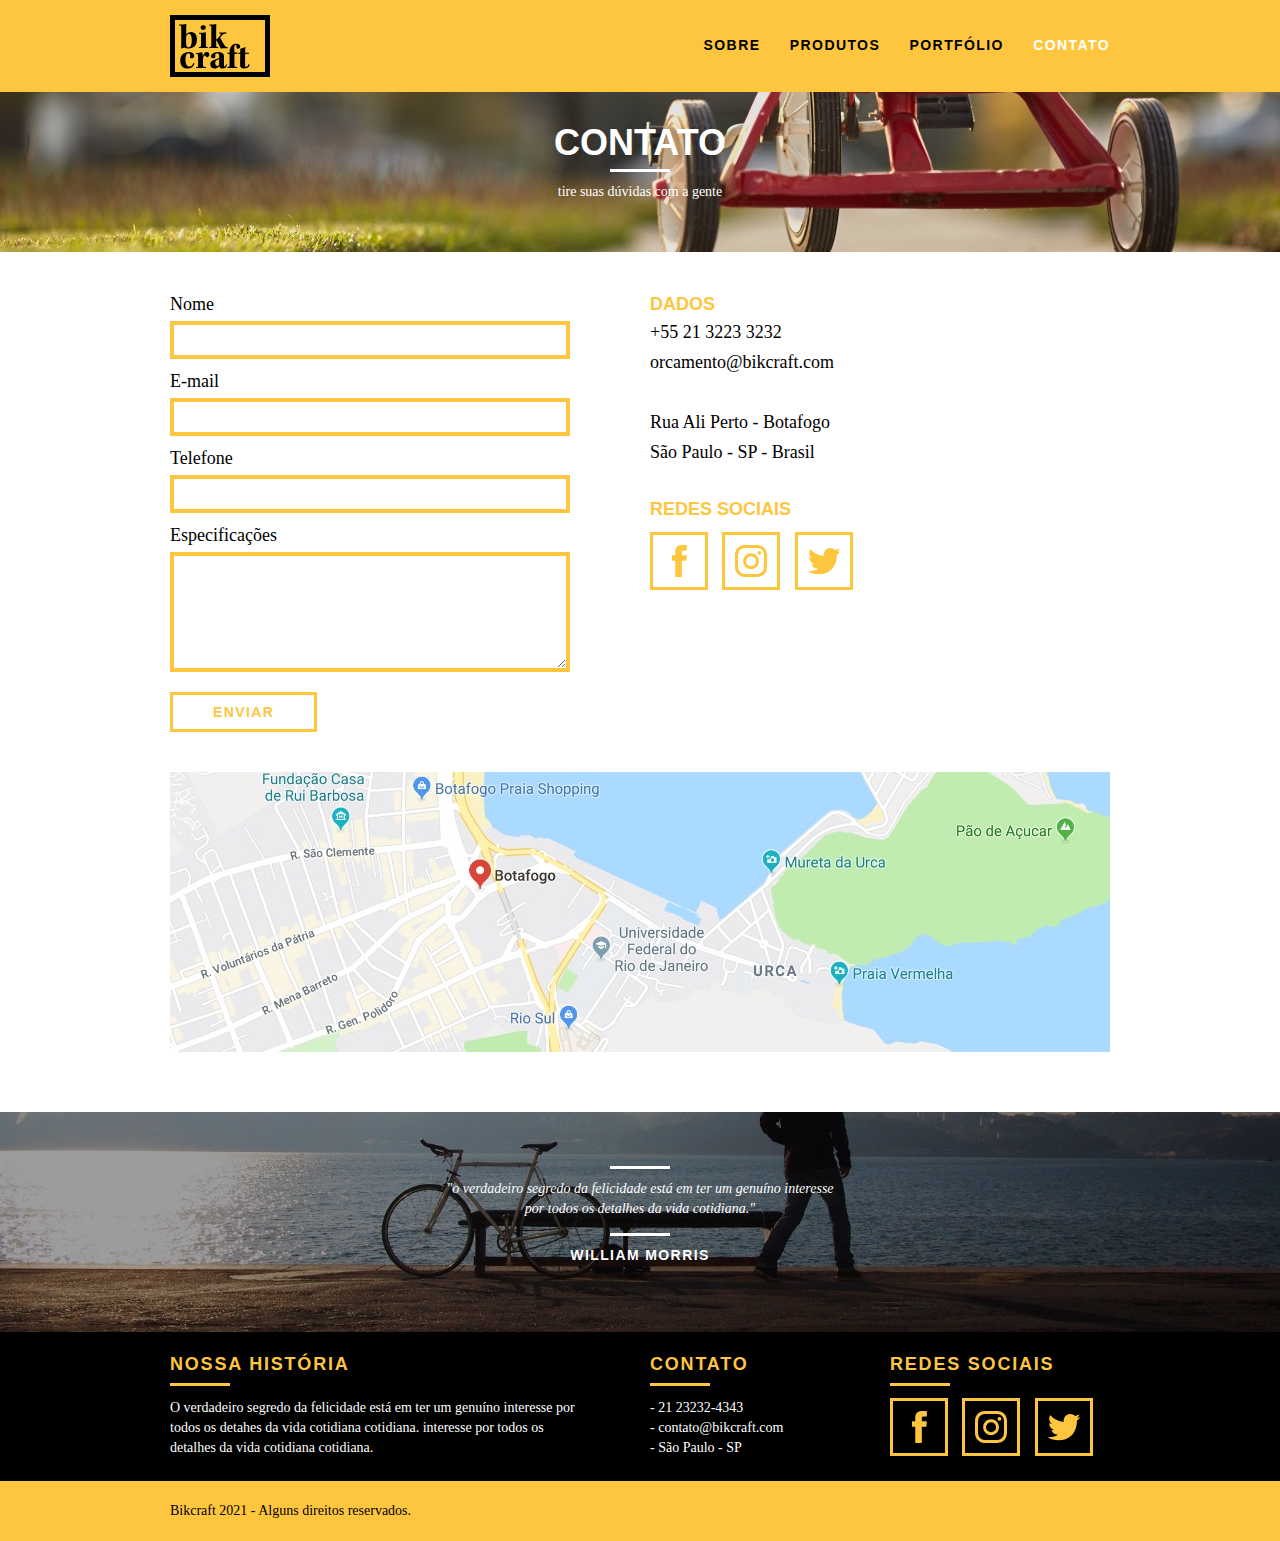
==== contato.html @ 2f3e03fd "Contact" ====
<!DOCTYPE html>
<html lang="pt-br">

<head>
	<meta charset="utf-8">
	<title>Bikcraft - Contato</title>
	<link rel="stylesheet" href="css/normalize.css">
	<link rel="stylesheet" href="css/reset.css">
	<link rel="stylesheet" href="css/grid.css">
	<link rel="stylesheet" href="css/style.css">
	<link rel="stylesheet" href="css/contato.css">
</head>

<body>
	<header class='header'>
		<div class='container'>
			<a href="index.html" class='grid-4'>
				<img src="img/bikcraft.svg" alt="Bikcraft">
			</a>
			<nav class='grid-12 header_menu'>
				<ul>
					<li><a href="sobre.html">Sobre</a></li>
					<li><a href="produtos.html">Produtos</a></li>
					<li><a href="portfolio.html">Portfólio</a></li>
					<li><a href="contato.html" class='menu_ativo'>Contato</a></li>
				</ul>
			</nav>
		</div>
	</header>

	<section class='introducao-interna interna_contato'>
		<div class='container'>
			<h1>Contato</h1>
			<p>tire suas dúvidas com a gente</p>
		</div>
	</section>

	<section class='contato container'>
		<form id='form_orcamento' class='contato_form grid-8'>
			<label for="nome">Nome</label>
			<input type="text" id="nome">
			<label for="email">E-mail</label>
			<input type="email" id="email">
			<label for="telefone">Telefone</label>
			<input type="text" id="telefone">
			<label for="espec">Especificações</label>
			<textarea id="espec"></textarea>
			<button type="submit" class='btn btn-preto'>
				Enviar
			</button>
		</form>
		<div class='contato_dados grid-8'>
			<h3>Dados</h3>
			<span>+55 21 3223 3232</span>
			<span>orcamento@bikcraft.com</span>
			<span>Rua Ali Perto - Botafogo</span>
			<span>São Paulo - SP - Brasil</span>
			<h3>Redes Sociais</h3>
			<ul>
				<li>
					<a href="https://facebook.com" target='_blank'>
						<img src="img/redes-sociais/facebook.svg" alt="">
					</a>
				</li>
				<li>
					<a href="https://instagram.com" target='_blank'>
						<img src="img/redes-sociais/instagram.svg" alt="">
					</a>
				</li>
				<li>
					<a href="https://twitter.com" target='_blank'>
						<img src="img/redes-sociais/twitter.svg" alt="">
					</a>
				</li>
			</ul>
		</div>
	</section>

	<section class='container contato_mapa'>
		<a href="https://google.com" target='_blank' class='grid-16'>
			<img src="img/endereco-bikcraft.jpg" alt="Endereço da Bikcraft">
		</a>
	</section>

	<section class='quebra'>
		<blockquote class='quote-externo container'>
			<p>"o verdadeiro segredo da felicidade está em ter um genuíno interesse por todos os detalhes da vida cotidiana."</p>
			<cite>WILLIAM MORRIS</cite>
		</blockquote>
	</section>

	<footer>
		<div class='footer'>
			<div class='container'>

				<div class='grid-8 footer_historia'>
					<h3>Nossa História</h3>
					<p>
						O verdadeiro segredo da felicidade está em ter um genuíno interesse por todos os detahes da vida cotidiana cotidiana. interesse por todos os detalhes da vida cotidiana cotidiana.
					</p>
				</div>

				<div class='grid-4 footer_contato'>
					<h3>Contato</h3>
					<ul>
						<li>- 21 23232-4343</li>
						<li>- contato@bikcraft.com</li>
						<li>- São Paulo - SP</li>
					</ul>
				</div>

				<div class='grid-4 footer_redes'>
					<h3>Redes Sociais</h3>
					<ul>
						<li>
							<a href="https://facebook.com" target='_blank'>
								<img src="img/redes-sociais/facebook.svg" alt="">
							</a>
						</li>
						<li>
							<a href="https://instagram.com" target='_blank'>
								<img src="img/redes-sociais/instagram.svg" alt="">
							</a>
						</li>
						<li>
							<a href="https://twitter.com" target='_blank'>
								<img src="img/redes-sociais/twitter.svg" alt="">
							</a>
						</li>
					</ul>
				</div>
			</div>
		</div>

		<div class='copy'>
			<div class='container'>
				<p class='grid-16'>Bikcraft 2021 - Alguns direitos reservados.</p>
			</div>
		</div>
	</footer>

</body>

</html>
---- css/grid.css ----
*, *:before, *:after {
  -webkit-box-sizing: border-box; 
  -moz-box-sizing: border-box; 
  box-sizing: border-box;
}

.container {
	width: 960px;
	margin: 0 auto;
	padding: 0px;
	position: relative;
}

.container:after, .container:before {
	content: " ";
	display: table;
}

.container:after {
	clear: both;
}

.grid-1, .grid-2, .grid-3, .grid-4, .grid-5, .grid-6, .grid-7, .grid-8, .grid-9, .grid-10, .grid-11, .grid-12, .grid-13, .grid-14, .grid-15, .grid-16, .grid-1-3 {
	float: left;
	margin-left: 10px;
	margin-right: 10px;
}

.grid-1 	{width: 40px;}
.grid-2 	{width: 100px;}
.grid-3 	{width: 160px;}
.grid-4 	{width: 220px;}
.grid-5 	{width: 280px;}
.grid-6 	{width: 340px;}
.grid-7 	{width: 400px;}
.grid-8 	{width: 460px;}
.grid-9 	{width: 520px;}
.grid-10 	{width: 580px;}
.grid-11 	{width: 640px;}
.grid-12 	{width: 700px;}
.grid-13 	{width: 760px;}
.grid-14 	{width: 820px;}
.grid-15 	{width: 880px;}
.grid-16 	{width: 940px;}
.grid-1-3	{width: 300px;}
---- css/style.css ----
/* Estilos Gerais */

body {
  font-family: Arial, Helvetica, sans-serif;
}

p {
  font-family: Georgia, 'Times New Roman', Times, serif;
  font-size: 14px;
  line-height: 20px;
}

img {
  display: block;
}

.btn {
  border: 3px solid #fec63e;
  padding: 10px 30px;
  color: #fec63e;
  font-size: 14px;
  line-height: 20px;
  text-transform: uppercase;
  font-weight: bold;
  letter-spacing: 0.1em;
}

.btn:hover {
  color: #fff;
  border-color: #fff;
}

.btn.btn-preto:hover {
  color: #000;
  border-color: #000;
}

.subtitulo {
  font-size: 24px;
  line-height: 30px;
  font-weight: bold;
  letter-spacing: 0.1em;
  color: #000;
  text-transform: uppercase;
  text-align: center;
  margin-bottom: 40px;
}

.subtitulo:after {
  content: '';
  display: block;
  width: 60px;
  height: 3px;
  background: #000;
  margin: 8px auto;
}

.subtitulo-interno {
  font-size: 24px;
  line-height: 30px;
  font-weight: bold;
  letter-spacing: 0.1em;
  color: #000;
  text-transform: uppercase;
  margin-bottom: 20px;
}

.subtitulo-interno:after {
  content: '';
  display: block;
  width: 60px;
  height: 3px;
  background: #000;
  margin: 8px 0;
}

/* Header */

.header {
  position: fixed;
  top: 0;
  width: 100%;
  background: #fec63e;
  padding: 15px 0;
  z-index: 10;
}

.header_menu {
  text-align: right;
}

.header_menu ul li {
  display: inline-block;
  margin-left: 25px;
  margin-top: 20px;
}

.header_menu ul li a {
  color: #000;
  font-weight: bold;
  text-transform: uppercase;
  letter-spacing: 0.1em;
  font-size: 14px;
  line-height: 20px;
  padding: 10px 0;
}

.header_menu ul li a:hover {
  color: #fff;
}

.header_menu ul li a.menu_ativo {
  color: #fff;
}

/* Introdução */

.introducao {
  width: 100%;
  height: 380px;
  background: url('../img/bg.jpg') no-repeat center;
  background-size: cover;
  margin-top: 92px;
  text-align: center;
  padding-top: 80px;
}

.introducao h1 {
  font-size: 48px;
  color: #fff;
  font-weight: bold;
  text-transform: uppercase;
}

.quote-externo {
  max-width: 320px;
  margin: 0 auto;
  margin-bottom: 40px;
  color: #fff;
}

.quote-externo p {
  font-style: italic;
}

.quote-externo p:before,
.quote-externo p:after {
  content: '';
  display: block;
  width: 60px;
  height: 3px;
  background: #fff;
  margin: 14px auto 10px auto;
}

.quote-externo cite {
  font-style: normal;
  font-weight: bold;
  font-size: 14px;
  letter-spacing: 0.1em;
}

/* Introdução Interna */

.introducao-interna {
  width: 100%;
  margin-top: 92px;
  height: 160px;
  text-align: center;
  color: #fff;
  padding-top: 30px;
}

.introducao-interna h1 {
  font-size: 36px;
  font-weight: bold;
  text-transform: uppercase;
}

.introducao-interna h1:after {
  content: '';
  display: block;
  width: 60px;
  height: 3px;
  background: #fff;
  margin: 6px auto 10px auto;
}

/* Produtos */

.produtos {
  padding: 60px 0;
}

.produtos_lista li {
  background: #fec63e;
  text-align: center;
}

.produtos_lista li h3 {
  font-weight: bold;
  font-size: 18px;
  line-height: 25px;
  text-transform: uppercase;
  letter-spacing: 0.1em;
  margin-top: 20px;
}

.produtos_lista li h3:after {
  content: '';
  display: block;
  width: 60px;
  height: 3px;
  background: #000;
  margin: 2px auto;
}

.produtos_lista li p {
  padding: 10px 20px 20px 20px;
}

.produtos_icone {
  background: #000;
  padding: 20px;
}

.call {
  padding-top: 40px;
  text-align: center;
  clear: both;
}

.call p {
  margin-bottom: 20px;
}

/* Portfólio */

.portfolio {
  width: 100%;
  background: #000;
  padding: 40px 0;
}

.portfolio .subtitulo {
  color: #fec63e;
}

.portfolio .subtitulo:after {
  background: #fec63e;
}

.portfolio_lista li:last-child {
  margin-top: 20px;
}

.portfolio .call p {
  color: #fff;
}

/* Qualidade */

.qualidade {
  padding: 60px 0;
}

.qualidade:after {
  content: '';
  width: 634px;
  height: 83px;
  display: block;
  background: url('../img/linhas.svg') no-repeat center;
  position: absolute;
  top: 209px;
  right: 162px;
  z-index: -1;
}

.qualidade img {
  margin: 0 auto;
}

.qualidade_lista {
  padding-top: 20px;
  overflow: auto; /* clear-fix */
}

.qualidade_lista li {
  text-align: center;
  padding: 0 40px;
}

.qualidade_lista li h3 {
  font-weight: bold;
  font-size: 18px;
  line-height: 25px;
  text-transform: uppercase;
  letter-spacing: 0.1em;
  margin-top: 20px;
}

.qualidade_lista li h3:after {
  content: '';
  display: block;
  width: 60px;
  height: 3px;
  background: #000;
  margin: 6px auto;
}
/* Quebra */

.quebra {
  width: 100%;
  height: 220px;
  background: url('../img/bg-footer.jpg') no-repeat center;
  background-size: cover;
  text-align: center;
  padding-top: 40px;
}

.quebra .quote-externo {
  max-width: 400px;
}

/* Footer */

.footer {
  width: 100%;
  background: #000;
  color: #fff;
  padding: 20px 0;
}

.footer h3 {
  font-size: 18px;
  line-height: 25px;
  color: #fec63e;
  text-transform: uppercase;
  letter-spacing: 0.1em;
  font-weight: bold;
}

.footer h3:after {
  content: '';
  display: block;
  width: 60px;
  height: 3px;
  background: #fec63e;
  margin: 6px 0 12px 0;
}

.footer_historia {
  padding-right: 40px;
}

.footer_contato ul li {
  font-size: 14px;
  line-height: 20px;
  font-family: Georgia, 'Times New Roman', Times, serif;
}

.footer_redes ul li {
  display: inline-block;
  margin-right: 10px;
}

.footer_redes ul li a {
  border: 3px solid #fec63e;
  display: block;
  padding: 10px;
}

.footer_redes ul li a:hover {
  border-color: #fff;
}

.copy {
  width: 100%;
  background: #fec63e;
  padding: 20px 0;
}
---- css/contato.css ----
.interna_contato {
  background: url('../img/bg-contato.jpg') no-repeat center;
  background-size: cover;
}

/* Orçamento */

.contato {
  padding: 40px 0;
}

.contato_form {
  padding-right: 60px;
}

.contato_form label {
  display: block;
  font-family: Georgia, 'Times New Roman', Times, serif;
  font-size: 18px;
  line-height: 25px;
  margin-bottom: 4px;
}

.contato_form input {
  display: block;
  width: 100%;
  border: 4px solid #fec63e;
  background: none;
  padding: 7px 10px;
  margin-bottom: 10px;
  outline: none;
  font-size: 14px;
  font-family: Georgia, 'Times New Roman', Times, serif;
}

.contato_form textarea {
  display: block;
  width: 100%;
  height: 120px;
  border: 4px solid #fec63e;
  background: none;
  padding: 7px 10px;
  margin-bottom: 20px;
  outline: none;
  font-size: 14px;
  font-family: Georgia, 'Times New Roman', Times, serif;
}

.contato_form button {
  padding: 7px 40px;
  background: none;
}

.orcamento_dados {
  color: #fff;
}

.contato_dados h3 {
  font-size: 18px;
  line-height: 25px;
  text-transform: uppercase;
  color: #fec63e;
  font-weight: bold;
}

.contato_dados span {
  display: block;
  font-size: 18px;
  line-height: 30px;
  font-family: Georgia, 'Times New Roman', Times, serif;
}

.contato_dados span:nth-of-type(even) {
  margin-bottom: 30px;
}

.contato_dados ul {
  margin-top: 10px;
}

.contato_dados ul li {
  display: inline-block;
  margin-right: 10px;
}

.contato_dados ul li a {
  border: 3px solid #fec63e;
  display: block;
  padding: 10px;
}

.contato_dados ul li a:hover {
  border-color: #000;
}

.contato_mapa {
  margin-bottom: 60px;
}
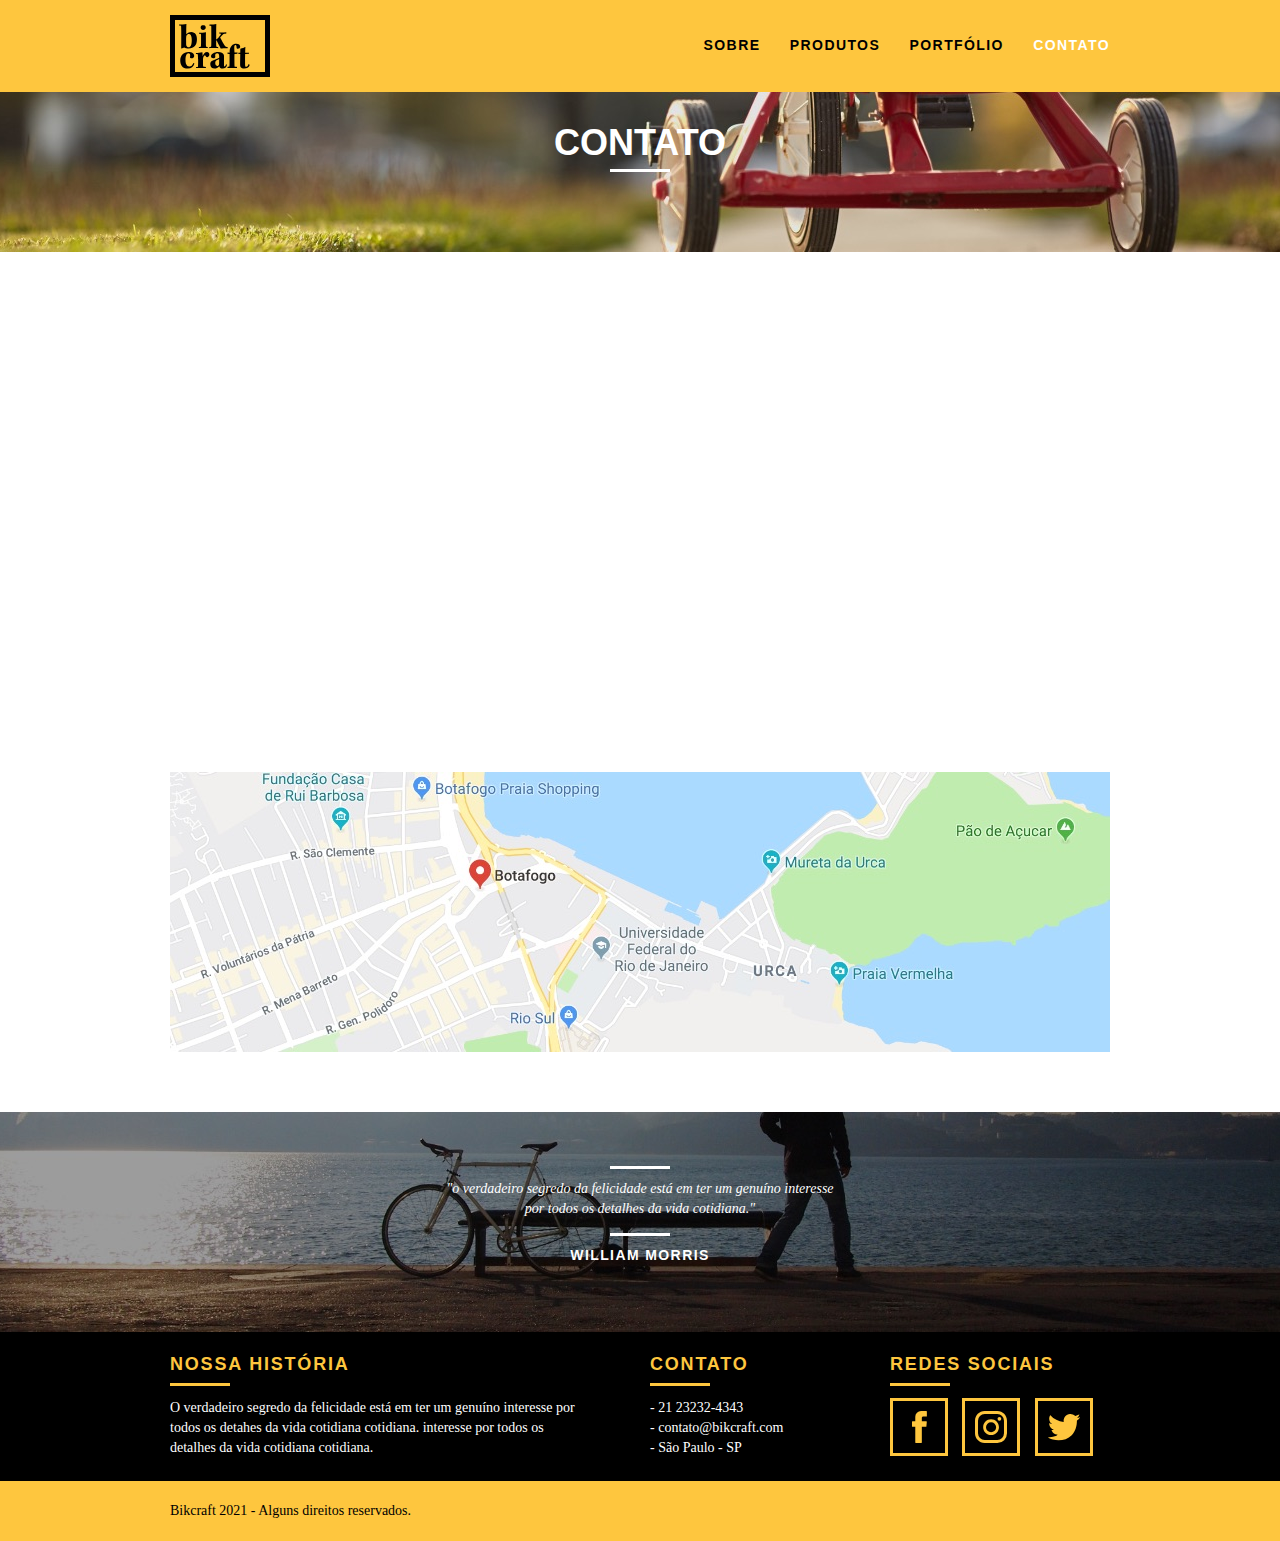
==== commit 7920e66a: "Animations" ====
--- a/contato.html
+++ b/contato.html
@@ -9,6 +9,10 @@
 	<link rel="stylesheet" href="css/grid.css">
 	<link rel="stylesheet" href="css/style.css">
 	<link rel="stylesheet" href="css/contato.css">
+	<link rel="stylesheet" href="css/responsivo.css">
+	<script>
+		document.documentElement.classList.add("js");
+	</script>
 </head>
 
 <body>
@@ -30,12 +34,12 @@
 
 	<section class='introducao-interna interna_contato'>
 		<div class='container'>
-			<h1>Contato</h1>
-			<p>tire suas dúvidas com a gente</p>
+			<h1 data-anime='400' class='fadeInDown'>Contato</h1>
+			<p data-anime='800' class='fadeInDown'>tire suas dúvidas com a gente</p>
 		</div>
 	</section>
 
-	<section class='contato container'>
+	<section class='contato container fadeInDown' data-anime='1200'>
 		<form id='form_orcamento' class='contato_form grid-8'>
 			<label for="nome">Nome</label>
 			<input type="text" id="nome">
@@ -139,6 +143,9 @@
 		</div>
 	</footer>
 
+	<script src="./js/simple-anime.js"></script>
+	<script src="./js/script.js"></script>
+
 </body>
 
 </html>--- a/css/grid.css
+++ b/css/grid.css
@@ -42,4 +42,41 @@
 .grid-14 	{width: 820px;}
 .grid-15 	{width: 880px;}
 .grid-16 	{width: 940px;}
-.grid-1-3	{width: 300px;}+.grid-1-3	{width: 300px;}
+
+@media only screen and (min-width: 788px) and (max-width: 979px) {
+
+	.container {
+		width: 768px;
+	}
+
+	.grid-1 	{width:28px;}
+	.grid-2 	{width: 76px;}
+	.grid-3 	{width: 124px;}
+	.grid-4 	{width: 172px;}
+	.grid-5 	{width: 220px;}
+	.grid-6 	{width: 268px;}
+	.grid-7 	{width: 316px;}
+	.grid-8 	{width: 364px;}
+	.grid-9 	{width: 412px;}
+	.grid-10 	{width: 460px;}
+	.grid-11 	{width: 508px;}
+	.grid-12 	{width: 556px;}
+	.grid-13 	{width: 604px;}
+	.grid-14 	{width: 652px;}
+	.grid-15 	{width: 700px;}
+	.grid-16 	{width: 748px;}
+	.grid-1-3	{width: 236px;}
+}
+
+@media only screen and (max-width: 787px) {
+	.container {
+		width: 300px;
+	}
+
+	.grid-1, .grid-2, .grid-3, .grid-4, .grid-5, .grid-6, .grid-7, .grid-8, .grid-9, .grid-10, .grid-11, .grid-12, .grid-13, .grid-14, .grid-15, .grid-16, .grid-1-3 {
+		width: 300px;
+		margin: 0 0 20px 0;
+		float: none;
+	}
+}--- a/css/style.css
+++ b/css/style.css
@@ -12,6 +12,7 @@
 
 img {
   display: block;
+  max-width: 100%;
 }
 
 .btn {
@@ -197,6 +198,10 @@
   text-align: center;
 }
 
+.produtos_lista li img {
+  margin: 0 auto;
+}
+
 .produtos_lista li h3 {
   font-weight: bold;
   font-size: 18px;
@@ -379,3 +384,55 @@
   background: #fec63e;
   padding: 20px 0;
 }
+
+/* JAVASCRIPT */
+.js [data-slide] {
+  position: relative;
+}
+.js [data-slide] > * {
+  position: relative;
+  top: 0px;
+  opacity: 0;
+}
+.js [data-slide] > .active {
+  position: relative;
+  opacity: 1;
+  transition: opacity 500ms;
+}
+.js [data-slide-nav] {
+  display: block;
+  text-align: center;
+  margin-top: 20px;
+}
+
+.js [data-slide-nav] button {
+  display: inline-block;
+  width: 12px;
+  height: 12px;
+  margin: 4px;
+  border: none;
+  padding: 0;
+  border-radius: 6px;
+  text-indent: -99px;
+  overflow: hidden;
+  background: #1d1d1d;
+  outline: none;
+}
+
+.js [data-slide-nav] button.active {
+  background: #fec63e;
+}
+
+.js [data-anime] {
+  opacity: 0;
+}
+
+.js .fadeInDown {
+  transform: translate3d(0, -20px, 0);
+}
+
+.js .anime {
+  opacity: 1;
+  transform: none;
+  transition: opacity 800ms, transform 800ms;
+}
--- a/css/responsivo.css
+++ b/css/responsivo.css
@@ -0,0 +1,142 @@
+/* Estilo para Tablets */
+@media only screen and (min-width: 788px) and (max-width: 979px) {
+  /* Qualidade Home */
+  .qualidade:after {
+    right: 66px;
+  }
+  .qualidade_lista li {
+    padding: 0 10px;
+  }
+
+  /* Footer */
+  .footer_redes ul li a {
+    border: 3px solid #fec63e;
+    display: block;
+    padding: 6px;
+  }
+  .footer_redes ul li a img {
+    width: 26px;
+    height: 26px;
+  }
+
+  /* Produtos */
+  .produto_item h2 {
+    top: -150px;
+    margin-bottom: -56px;
+  }
+  .produto_icone {
+    padding: 41px 0;
+  }
+  .produto_info p {
+    font-size: 14px;
+    line-height: 20px;
+    height: 122px;
+    padding: 20px 30px;
+  }
+  .produto_info ul li {
+    width: 181px;
+    height: 48px;
+  }
+} /* Final do estilo para TABLET */
+
+/* Estilo para smartphone */
+@media only screen and (max-width: 787px) {
+  /* Header */
+  .header {
+    position: relative;
+    padding-bottom: 0;
+  }
+  .header img {
+    margin: 0 auto 10px auto;
+  }
+  .header_menu {
+    text-align: center;
+  }
+  .header_menu ul li {
+    margin: 5px;
+  }
+  .header_menu ul li a {
+    border: 4px solid #000;
+    width: 136px;
+    display: block;
+    float: left;
+  }
+  .header_menu ul li a:hover {
+    border-color: #fff;
+  }
+  .header_menu ul li a.menu_ativo {
+    border-color: #fff;
+  }
+
+  /* Introdução */
+  .introducao h1 {
+    font-size: 36px;
+  }
+
+  .introducao {
+    margin-top: 0;
+    padding-top: 40px;
+    background: url('../img/bg-mobile.jpg') no-repeat center;
+    background-size: cover;
+  }
+
+  /* Introdução Interna */
+  .introducao-interna {
+    margin-top: 0;
+  }
+
+  /* Call */
+  .call {
+    padding-top: 10px;
+  }
+
+  /* Qualidade Home */
+  .qualidade:after {
+    display: none;
+  }
+
+  /* Sobre */
+  .missao_sobre p {
+    font-size: 14px;
+    line-height: 20px;
+    padding-right: 0;
+  }
+  .missao_sobre ul li {
+    font-size: 14px;
+    line-height: 25px;
+  }
+
+  /* Produtos */
+  .produto_item h2 {
+    top: -100px;
+    margin-bottom: -68px;
+  }
+  .produto_icone {
+    padding: 41px 0;
+  }
+  .produto_info p {
+    font-size: 14px;
+    line-height: 20px;
+    height: auto;
+    padding: 20px 30px;
+  }
+  .produto_info ul li {
+    width: 149px;
+    height: 48px;
+    font-size: 14px;
+    line-height: 20px;
+    padding-top: 14px;
+  }
+  .form {
+    padding-right: 0;
+  }
+  .orcamento_dados ul {
+    padding-right: 0;
+  }
+
+  /* Contato */
+  .contato_form {
+    padding-right: 0;
+    margin-bottom: 40px;
+  }
+} /* Final do estilo para SMARTPHONE */
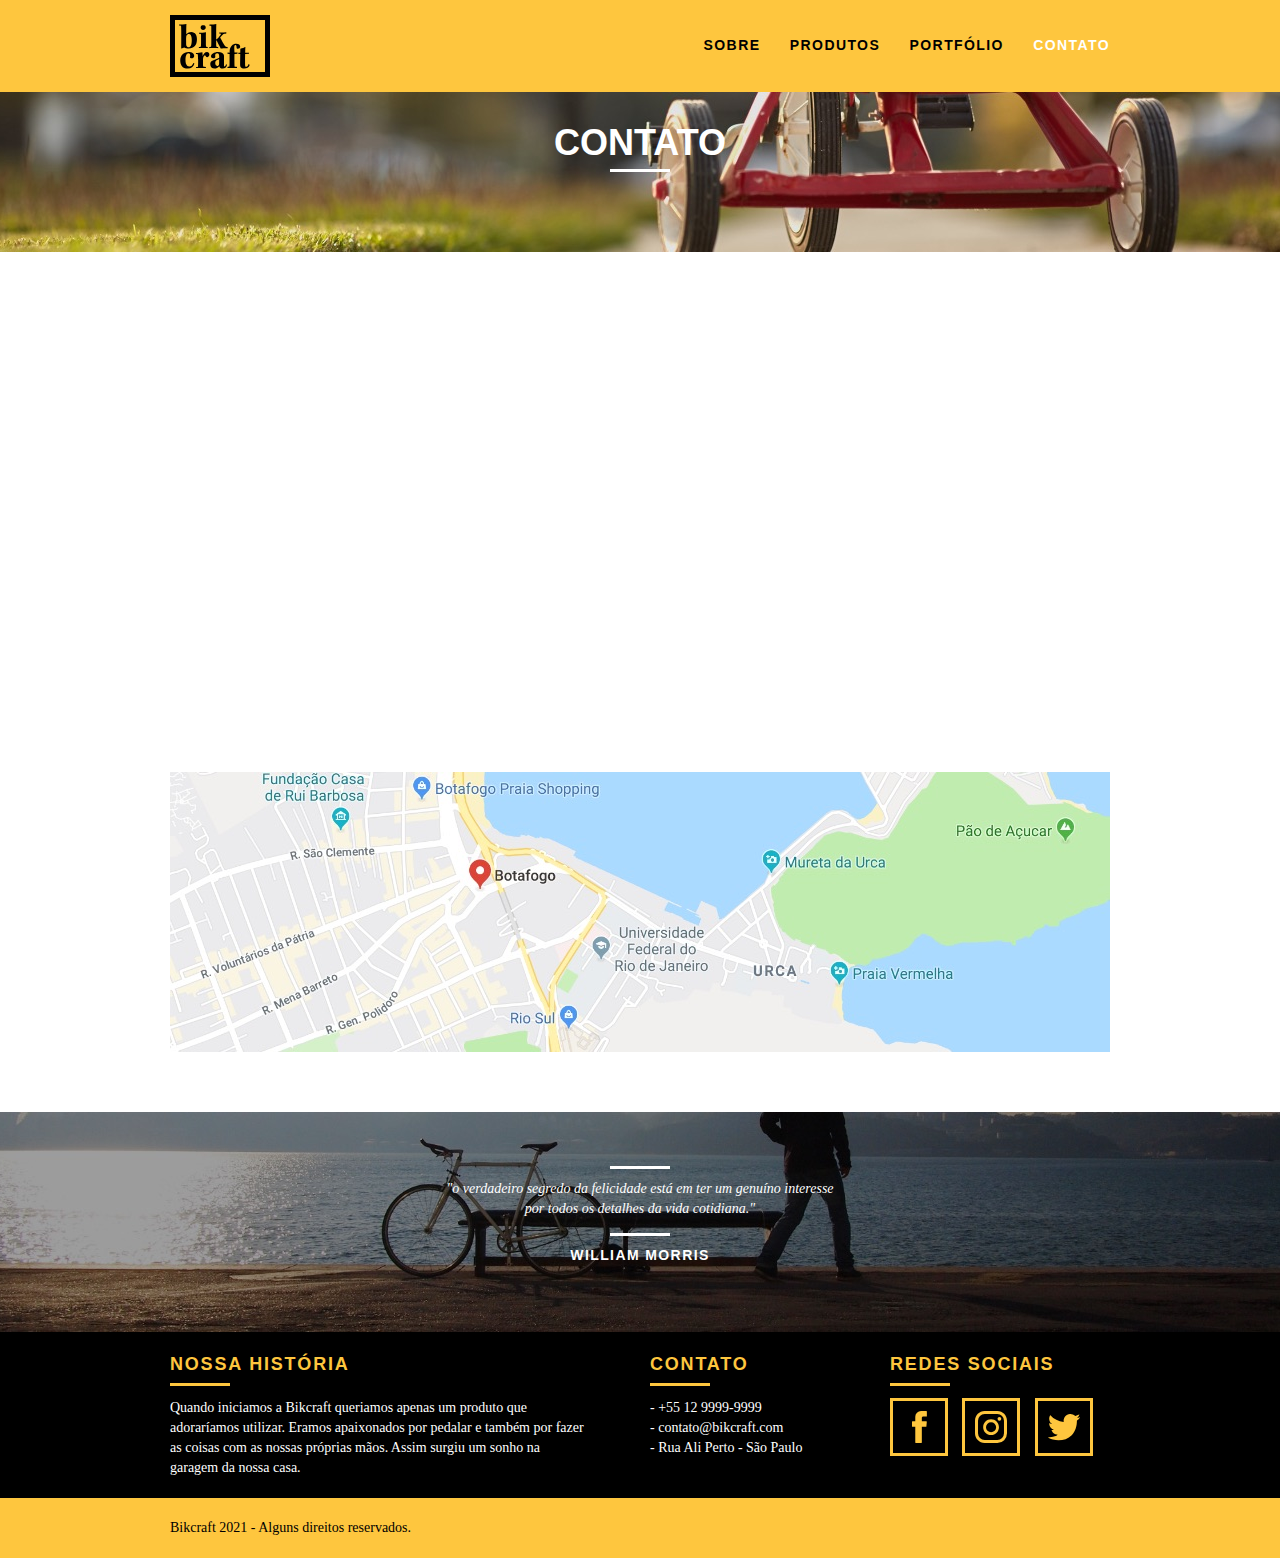
==== commit 00f06c12: "Updated Content" ====
--- a/contato.html
+++ b/contato.html
@@ -3,13 +3,20 @@
 
 <head>
 	<meta charset="utf-8">
-	<title>Bikcraft - Contato</title>
-	<link rel="stylesheet" href="css/normalize.css">
-	<link rel="stylesheet" href="css/reset.css">
-	<link rel="stylesheet" href="css/grid.css">
+	<title>Bikcraft - Contato - 21 9999-9999</title>
+	<meta name="description" content="Compre a sua bicicleta personalizada na Bikcraft. Possuímos modelos Passeio, Retrô e Esporte.">
+
+	<meta property="og:type" content="website" />
+	<meta property="og:title" content="Bikcraft - Contato - 21 9999-9999" />
+	<meta property="og:description" content="Compre a sua bicicleta personalizada na Bikcraft. Possuímos modelos Passeio, Retrô e Esporte." />
+	<meta property="og:url" content="https://lucas-hmsc.github.io/bikcraft/contato.html" />
+	<meta property="og:image" content="https://lucas-hmsc.github.io/bikcraft/img/og-image.png" />
+
+	<meta name="viewport" content="width=device-width, initial-scale=1.0">
+
+	<link rel="shortcut icon" href="favicon.ico" type="image/x-icon">
+
 	<link rel="stylesheet" href="css/style.css">
-	<link rel="stylesheet" href="css/contato.css">
-	<link rel="stylesheet" href="css/responsivo.css">
 	<script>
 		document.documentElement.classList.add("js");
 	</script>
@@ -40,40 +47,46 @@
 	</section>
 
 	<section class='contato container fadeInDown' data-anime='1200'>
-		<form id='form_orcamento' class='contato_form grid-8'>
+		<form id='form_orcamento' method='POST' action='' class='contato_form grid-8 formphp'>
 			<label for="nome">Nome</label>
-			<input type="text" id="nome">
+			<input type="text" id="nome" name='nome' required>
 			<label for="email">E-mail</label>
-			<input type="email" id="email">
+			<input type="email" id="email" name='email' required>
 			<label for="telefone">Telefone</label>
-			<input type="text" id="telefone">
-			<label for="espec">Especificações</label>
-			<textarea id="espec"></textarea>
-			<button type="submit" class='btn btn-preto'>
+			<input type="text" id="telefone" name='telefone'>
+
+			<label class='nao-aparece' for="">Se você não é um robô, deixe em branco.</label>
+			<input type="text" class='nao-aparece' name='leaveblank'>
+			<label class='nao-aparece' for="">Se você não é um robô, não mude este campo.</label>
+			<input type="text" class='nao-aparece' name='dontchange' value='http://'>
+
+			<label for="mensagem">Mensagem</label>
+			<textarea id="mensagem" name="mensagem" required></textarea>
+			<button id="enviar" name='enviar' type="submit" class='btn btn-preto'>
 				Enviar
 			</button>
 		</form>
 		<div class='contato_dados grid-8'>
 			<h3>Dados</h3>
-			<span>+55 21 3223 3232</span>
-			<span>orcamento@bikcraft.com</span>
-			<span>Rua Ali Perto - Botafogo</span>
+			<span>+55 12 9999-9999</span>
+			<span>conttao@bikcraft.com</span>
+			<span>Rua Ali Perto - São Paulo</span>
 			<span>São Paulo - SP - Brasil</span>
 			<h3>Redes Sociais</h3>
 			<ul>
 				<li>
 					<a href="https://facebook.com" target='_blank'>
-						<img src="img/redes-sociais/facebook.svg" alt="">
+						<img src="img/redes-sociais/facebook.svg" alt="Facebook Bikcraft">
 					</a>
 				</li>
 				<li>
 					<a href="https://instagram.com" target='_blank'>
-						<img src="img/redes-sociais/instagram.svg" alt="">
+						<img src="img/redes-sociais/instagram.svg" alt="Instagram Bikcraft">
 					</a>
 				</li>
 				<li>
 					<a href="https://twitter.com" target='_blank'>
-						<img src="img/redes-sociais/twitter.svg" alt="">
+						<img src="img/redes-sociais/twitter.svg" alt="Twitter Bikcraft">
 					</a>
 				</li>
 			</ul>
@@ -86,12 +99,12 @@
 		</a>
 	</section>
 
-	<section class='quebra'>
+	<div class='quebra'>
 		<blockquote class='quote-externo container'>
 			<p>"o verdadeiro segredo da felicidade está em ter um genuíno interesse por todos os detalhes da vida cotidiana."</p>
 			<cite>WILLIAM MORRIS</cite>
 		</blockquote>
-	</section>
+	</div>
 
 	<footer>
 		<div class='footer'>
@@ -100,16 +113,16 @@
 				<div class='grid-8 footer_historia'>
 					<h3>Nossa História</h3>
 					<p>
-						O verdadeiro segredo da felicidade está em ter um genuíno interesse por todos os detahes da vida cotidiana cotidiana. interesse por todos os detalhes da vida cotidiana cotidiana.
+						Quando iniciamos a Bikcraft queriamos apenas um produto que adoraríamos utilizar. Eramos apaixonados por pedalar e também por fazer as coisas com as nossas próprias mãos. Assim surgiu um sonho na garagem da nossa casa.
 					</p>
 				</div>
 
 				<div class='grid-4 footer_contato'>
 					<h3>Contato</h3>
 					<ul>
-						<li>- 21 23232-4343</li>
+						<li>- +55 12 9999-9999</li>
 						<li>- contato@bikcraft.com</li>
-						<li>- São Paulo - SP</li>
+						<li>- Rua Ali Perto - São Paulo</li>
 					</ul>
 				</div>
 
@@ -118,17 +131,17 @@
 					<ul>
 						<li>
 							<a href="https://facebook.com" target='_blank'>
-								<img src="img/redes-sociais/facebook.svg" alt="">
+								<img src="img/redes-sociais/facebook.svg" alt="Facebook Bikcraft">
 							</a>
 						</li>
 						<li>
 							<a href="https://instagram.com" target='_blank'>
-								<img src="img/redes-sociais/instagram.svg" alt="">
+								<img src="img/redes-sociais/instagram.svg" alt="Instagram Bikcraft">
 							</a>
 						</li>
 						<li>
 							<a href="https://twitter.com" target='_blank'>
-								<img src="img/redes-sociais/twitter.svg" alt="">
+								<img src="img/redes-sociais/twitter.svg" alt="Twitter Bikcraft">
 							</a>
 						</li>
 					</ul>
@@ -144,6 +157,7 @@
 	</footer>
 
 	<script src="./js/simple-anime.js"></script>
+	<script src="./js/simple-form.js"></script>
 	<script src="./js/script.js"></script>
 
 </body>
--- a/css/style.css
+++ b/css/style.css
@@ -1,438 +1 @@
-/* Estilos Gerais */
-
-body {
-  font-family: Arial, Helvetica, sans-serif;
-}
-
-p {
-  font-family: Georgia, 'Times New Roman', Times, serif;
-  font-size: 14px;
-  line-height: 20px;
-}
-
-img {
-  display: block;
-  max-width: 100%;
-}
-
-.btn {
-  border: 3px solid #fec63e;
-  padding: 10px 30px;
-  color: #fec63e;
-  font-size: 14px;
-  line-height: 20px;
-  text-transform: uppercase;
-  font-weight: bold;
-  letter-spacing: 0.1em;
-}
-
-.btn:hover {
-  color: #fff;
-  border-color: #fff;
-}
-
-.btn.btn-preto:hover {
-  color: #000;
-  border-color: #000;
-}
-
-.subtitulo {
-  font-size: 24px;
-  line-height: 30px;
-  font-weight: bold;
-  letter-spacing: 0.1em;
-  color: #000;
-  text-transform: uppercase;
-  text-align: center;
-  margin-bottom: 40px;
-}
-
-.subtitulo:after {
-  content: '';
-  display: block;
-  width: 60px;
-  height: 3px;
-  background: #000;
-  margin: 8px auto;
-}
-
-.subtitulo-interno {
-  font-size: 24px;
-  line-height: 30px;
-  font-weight: bold;
-  letter-spacing: 0.1em;
-  color: #000;
-  text-transform: uppercase;
-  margin-bottom: 20px;
-}
-
-.subtitulo-interno:after {
-  content: '';
-  display: block;
-  width: 60px;
-  height: 3px;
-  background: #000;
-  margin: 8px 0;
-}
-
-/* Header */
-
-.header {
-  position: fixed;
-  top: 0;
-  width: 100%;
-  background: #fec63e;
-  padding: 15px 0;
-  z-index: 10;
-}
-
-.header_menu {
-  text-align: right;
-}
-
-.header_menu ul li {
-  display: inline-block;
-  margin-left: 25px;
-  margin-top: 20px;
-}
-
-.header_menu ul li a {
-  color: #000;
-  font-weight: bold;
-  text-transform: uppercase;
-  letter-spacing: 0.1em;
-  font-size: 14px;
-  line-height: 20px;
-  padding: 10px 0;
-}
-
-.header_menu ul li a:hover {
-  color: #fff;
-}
-
-.header_menu ul li a.menu_ativo {
-  color: #fff;
-}
-
-/* Introdução */
-
-.introducao {
-  width: 100%;
-  height: 380px;
-  background: url('../img/bg.jpg') no-repeat center;
-  background-size: cover;
-  margin-top: 92px;
-  text-align: center;
-  padding-top: 80px;
-}
-
-.introducao h1 {
-  font-size: 48px;
-  color: #fff;
-  font-weight: bold;
-  text-transform: uppercase;
-}
-
-.quote-externo {
-  max-width: 320px;
-  margin: 0 auto;
-  margin-bottom: 40px;
-  color: #fff;
-}
-
-.quote-externo p {
-  font-style: italic;
-}
-
-.quote-externo p:before,
-.quote-externo p:after {
-  content: '';
-  display: block;
-  width: 60px;
-  height: 3px;
-  background: #fff;
-  margin: 14px auto 10px auto;
-}
-
-.quote-externo cite {
-  font-style: normal;
-  font-weight: bold;
-  font-size: 14px;
-  letter-spacing: 0.1em;
-}
-
-/* Introdução Interna */
-
-.introducao-interna {
-  width: 100%;
-  margin-top: 92px;
-  height: 160px;
-  text-align: center;
-  color: #fff;
-  padding-top: 30px;
-}
-
-.introducao-interna h1 {
-  font-size: 36px;
-  font-weight: bold;
-  text-transform: uppercase;
-}
-
-.introducao-interna h1:after {
-  content: '';
-  display: block;
-  width: 60px;
-  height: 3px;
-  background: #fff;
-  margin: 6px auto 10px auto;
-}
-
-/* Produtos */
-
-.produtos {
-  padding: 60px 0;
-}
-
-.produtos_lista li {
-  background: #fec63e;
-  text-align: center;
-}
-
-.produtos_lista li img {
-  margin: 0 auto;
-}
-
-.produtos_lista li h3 {
-  font-weight: bold;
-  font-size: 18px;
-  line-height: 25px;
-  text-transform: uppercase;
-  letter-spacing: 0.1em;
-  margin-top: 20px;
-}
-
-.produtos_lista li h3:after {
-  content: '';
-  display: block;
-  width: 60px;
-  height: 3px;
-  background: #000;
-  margin: 2px auto;
-}
-
-.produtos_lista li p {
-  padding: 10px 20px 20px 20px;
-}
-
-.produtos_icone {
-  background: #000;
-  padding: 20px;
-}
-
-.call {
-  padding-top: 40px;
-  text-align: center;
-  clear: both;
-}
-
-.call p {
-  margin-bottom: 20px;
-}
-
-/* Portfólio */
-
-.portfolio {
-  width: 100%;
-  background: #000;
-  padding: 40px 0;
-}
-
-.portfolio .subtitulo {
-  color: #fec63e;
-}
-
-.portfolio .subtitulo:after {
-  background: #fec63e;
-}
-
-.portfolio_lista li:last-child {
-  margin-top: 20px;
-}
-
-.portfolio .call p {
-  color: #fff;
-}
-
-/* Qualidade */
-
-.qualidade {
-  padding: 60px 0;
-}
-
-.qualidade:after {
-  content: '';
-  width: 634px;
-  height: 83px;
-  display: block;
-  background: url('../img/linhas.svg') no-repeat center;
-  position: absolute;
-  top: 209px;
-  right: 162px;
-  z-index: -1;
-}
-
-.qualidade img {
-  margin: 0 auto;
-}
-
-.qualidade_lista {
-  padding-top: 20px;
-  overflow: auto; /* clear-fix */
-}
-
-.qualidade_lista li {
-  text-align: center;
-  padding: 0 40px;
-}
-
-.qualidade_lista li h3 {
-  font-weight: bold;
-  font-size: 18px;
-  line-height: 25px;
-  text-transform: uppercase;
-  letter-spacing: 0.1em;
-  margin-top: 20px;
-}
-
-.qualidade_lista li h3:after {
-  content: '';
-  display: block;
-  width: 60px;
-  height: 3px;
-  background: #000;
-  margin: 6px auto;
-}
-/* Quebra */
-
-.quebra {
-  width: 100%;
-  height: 220px;
-  background: url('../img/bg-footer.jpg') no-repeat center;
-  background-size: cover;
-  text-align: center;
-  padding-top: 40px;
-}
-
-.quebra .quote-externo {
-  max-width: 400px;
-}
-
-/* Footer */
-
-.footer {
-  width: 100%;
-  background: #000;
-  color: #fff;
-  padding: 20px 0;
-}
-
-.footer h3 {
-  font-size: 18px;
-  line-height: 25px;
-  color: #fec63e;
-  text-transform: uppercase;
-  letter-spacing: 0.1em;
-  font-weight: bold;
-}
-
-.footer h3:after {
-  content: '';
-  display: block;
-  width: 60px;
-  height: 3px;
-  background: #fec63e;
-  margin: 6px 0 12px 0;
-}
-
-.footer_historia {
-  padding-right: 40px;
-}
-
-.footer_contato ul li {
-  font-size: 14px;
-  line-height: 20px;
-  font-family: Georgia, 'Times New Roman', Times, serif;
-}
-
-.footer_redes ul li {
-  display: inline-block;
-  margin-right: 10px;
-}
-
-.footer_redes ul li a {
-  border: 3px solid #fec63e;
-  display: block;
-  padding: 10px;
-}
-
-.footer_redes ul li a:hover {
-  border-color: #fff;
-}
-
-.copy {
-  width: 100%;
-  background: #fec63e;
-  padding: 20px 0;
-}
-
-/* JAVASCRIPT */
-.js [data-slide] {
-  position: relative;
-}
-.js [data-slide] > * {
-  position: relative;
-  top: 0px;
-  opacity: 0;
-}
-.js [data-slide] > .active {
-  position: relative;
-  opacity: 1;
-  transition: opacity 500ms;
-}
-.js [data-slide-nav] {
-  display: block;
-  text-align: center;
-  margin-top: 20px;
-}
-
-.js [data-slide-nav] button {
-  display: inline-block;
-  width: 12px;
-  height: 12px;
-  margin: 4px;
-  border: none;
-  padding: 0;
-  border-radius: 6px;
-  text-indent: -99px;
-  overflow: hidden;
-  background: #1d1d1d;
-  outline: none;
-}
-
-.js [data-slide-nav] button.active {
-  background: #fec63e;
-}
-
-.js [data-anime] {
-  opacity: 0;
-}
-
-.js .fadeInDown {
-  transform: translate3d(0, -20px, 0);
-}
-
-.js .anime {
-  opacity: 1;
-  transform: none;
-  transition: opacity 800ms, transform 800ms;
-}
+/*! normalize.css v8.0.1 | MIT License | github.com/necolas/normalize.css */html{line-height:1.15;-webkit-text-size-adjust:100%}body{margin:0}main{display:block}h1{font-size:2em;margin:.67em 0}hr{box-sizing:content-box;height:0;overflow:visible}pre{font-family:monospace,monospace;font-size:1em}a{background-color:transparent}abbr[title]{border-bottom:none;text-decoration:underline;text-decoration:underline dotted}b,strong{font-weight:bolder}code,kbd,samp{font-family:monospace,monospace;font-size:1em}small{font-size:80%}sub,sup{font-size:75%;line-height:0;position:relative;vertical-align:baseline}sub{bottom:-.25em}sup{top:-.5em}img{border-style:none}button,input,optgroup,select,textarea{font-family:inherit;font-size:100%;line-height:1.15;margin:0}button,input{overflow:visible}button,select{text-transform:none}[type=button],[type=reset],[type=submit],button{-webkit-appearance:button}[type=button]::-moz-focus-inner,[type=reset]::-moz-focus-inner,[type=submit]::-moz-focus-inner,button::-moz-focus-inner{border-style:none;padding:0}[type=button]:-moz-focusring,[type=reset]:-moz-focusring,[type=submit]:-moz-focusring,button:-moz-focusring{outline:1px dotted ButtonText}fieldset{padding:.35em .75em .625em}legend{box-sizing:border-box;color:inherit;display:table;max-width:100%;padding:0;white-space:normal}progress{vertical-align:baseline}textarea{overflow:auto}[type=checkbox],[type=radio]{box-sizing:border-box;padding:0}[type=number]::-webkit-inner-spin-button,[type=number]::-webkit-outer-spin-button{height:auto}[type=search]{-webkit-appearance:textfield;outline-offset:-2px}[type=search]::-webkit-search-decoration{-webkit-appearance:none}::-webkit-file-upload-button{-webkit-appearance:button;font:inherit}details{display:block}summary{display:list-item}template{display:none}[hidden]{display:none}a{text-decoration:none}ol,ul{list-style:none}a,article,blockquote,body,dd,div,dl,dt,em,fieldset,footer,form,h1,h2,h3,h4,h5,h6,header,html,iframe,img,label,legend,li,main,nav,ol,p,section,span,ul{margin:0;padding:0;border:0;vertical-align:baseline}a,h1,h2,h3,h4,h5,h6,p,ul{font-size:1em;font-weight:400}*,:after,:before{-webkit-box-sizing:border-box;-moz-box-sizing:border-box;box-sizing:border-box}.container{width:960px;margin:0 auto;padding:0;position:relative}.container:after,.container:before{content:' ';display:table}.container:after{clear:both}.grid-1,.grid-1-3,.grid-10,.grid-11,.grid-12,.grid-13,.grid-14,.grid-15,.grid-16,.grid-2,.grid-3,.grid-4,.grid-5,.grid-6,.grid-7,.grid-8,.grid-9{float:left;margin-left:10px;margin-right:10px}.grid-1{width:40px}.grid-2{width:100px}.grid-3{width:160px}.grid-4{width:220px}.grid-5{width:280px}.grid-6{width:340px}.grid-7{width:400px}.grid-8{width:460px}.grid-9{width:520px}.grid-10{width:580px}.grid-11{width:640px}.grid-12{width:700px}.grid-13{width:760px}.grid-14{width:820px}.grid-15{width:880px}.grid-16{width:940px}.grid-1-3{width:300px}@media only screen and (min-width:788px) and (max-width:979px){.container{width:768px}.grid-1{width:28px}.grid-2{width:76px}.grid-3{width:124px}.grid-4{width:172px}.grid-5{width:220px}.grid-6{width:268px}.grid-7{width:316px}.grid-8{width:364px}.grid-9{width:412px}.grid-10{width:460px}.grid-11{width:508px}.grid-12{width:556px}.grid-13{width:604px}.grid-14{width:652px}.grid-15{width:700px}.grid-16{width:748px}.grid-1-3{width:236px}}@media only screen and (max-width:787px){.container{width:300px}.grid-1,.grid-1-3,.grid-10,.grid-11,.grid-12,.grid-13,.grid-14,.grid-15,.grid-16,.grid-2,.grid-3,.grid-4,.grid-5,.grid-6,.grid-7,.grid-8,.grid-9{width:300px;margin:0 0 20px 0;float:none}}body{font-family:Arial,Helvetica,sans-serif}p{font-family:Georgia,'Times New Roman',Times,serif;font-size:14px;line-height:20px}img{display:block;max-width:100%}.btn{border:3px solid #fec63e;padding:10px 30px;color:#fec63e;font-size:14px;line-height:20px;text-transform:uppercase;font-weight:700;letter-spacing:.1em}.btn:hover{color:#fff;border-color:#fff}.btn.btn-preto:hover{color:#000;border-color:#000}.subtitulo{font-size:24px;line-height:30px;font-weight:700;letter-spacing:.1em;color:#000;text-transform:uppercase;text-align:center;margin-bottom:40px}.subtitulo:after{content:'';display:block;width:60px;height:3px;background:#000;margin:8px auto}.subtitulo-interno{font-size:24px;line-height:30px;font-weight:700;letter-spacing:.1em;color:#000;text-transform:uppercase;margin-bottom:20px}.subtitulo-interno:after{content:'';display:block;width:60px;height:3px;background:#000;margin:8px 0}.header{position:fixed;top:0;width:100%;background:#fec63e;padding:15px 0;z-index:10}.header_menu{text-align:right}.header_menu ul li{display:inline-block;margin-left:25px;margin-top:20px}.header_menu ul li a{color:#000;font-weight:700;text-transform:uppercase;letter-spacing:.1em;font-size:14px;line-height:20px;padding:10px 0}.header_menu ul li a:hover{color:#fff}.header_menu ul li a.menu_ativo{color:#fff}.introducao{width:100%;height:380px;background:url(../img/bg.jpg) no-repeat center;background-size:cover;margin-top:92px;text-align:center;padding-top:80px}.introducao h1{font-size:48px;color:#fff;font-weight:700;text-transform:uppercase}.quote-externo{max-width:320px;margin:0 auto;margin-bottom:40px;color:#fff}.quote-externo p{font-style:italic}.quote-externo p:after,.quote-externo p:before{content:'';display:block;width:60px;height:3px;background:#fff;margin:14px auto 10px auto}.quote-externo cite{font-style:normal;font-weight:700;font-size:14px;letter-spacing:.1em}.introducao-interna{width:100%;margin-top:92px;height:160px;text-align:center;color:#fff;padding-top:30px}.introducao-interna h1{font-size:36px;font-weight:700;text-transform:uppercase}.introducao-interna h1:after{content:'';display:block;width:60px;height:3px;background:#fff;margin:6px auto 10px auto}.produtos{padding:60px 0}.produtos_lista li{background:#fec63e;text-align:center}.produtos_lista li img{margin:0 auto}.produtos_lista li h3{font-weight:700;font-size:18px;line-height:25px;text-transform:uppercase;letter-spacing:.1em;margin-top:20px}.produtos_lista li h3:after{content:'';display:block;width:60px;height:3px;background:#000;margin:2px auto}.produtos_lista li p{padding:10px 20px 20px 20px}.produtos_icone{background:#000;padding:20px}.call{padding-top:40px;text-align:center;clear:both}.call p{margin-bottom:20px}.portfolio{width:100%;background:#000;padding:40px 0}.portfolio .subtitulo{color:#fec63e}.portfolio .subtitulo:after{background:#fec63e}.portfolio_lista li:last-child{margin-top:20px}.portfolio .call p{color:#fff}.qualidade{padding:60px 0}.qualidade:after{content:'';width:634px;height:83px;display:block;background:url(../img/linhas.svg) no-repeat center;position:absolute;top:209px;right:162px;z-index:-1}.qualidade img{margin:0 auto}.qualidade_lista{padding-top:20px;overflow:auto}.qualidade_lista li{text-align:center;padding:0 40px}.qualidade_lista li h3{font-weight:700;font-size:18px;line-height:25px;text-transform:uppercase;letter-spacing:.1em;margin-top:20px}.qualidade_lista li h3:after{content:'';display:block;width:60px;height:3px;background:#000;margin:6px auto}.quebra{width:100%;height:220px;background:url(../img/bg-footer.jpg) no-repeat center;background-size:cover;text-align:center;padding-top:40px}.quebra .quote-externo{max-width:400px}.footer{width:100%;background:#000;color:#fff;padding:20px 0}.footer h3{font-size:18px;line-height:25px;color:#fec63e;text-transform:uppercase;letter-spacing:.1em;font-weight:700}.footer h3:after{content:'';display:block;width:60px;height:3px;background:#fec63e;margin:6px 0 12px 0}.footer_historia{padding-right:40px}.footer_contato ul li{font-size:14px;line-height:20px;font-family:Georgia,'Times New Roman',Times,serif}.footer_redes ul li{display:inline-block;margin-right:10px}.footer_redes ul li a{border:3px solid #fec63e;display:block;padding:10px}.footer_redes ul li a:hover{border-color:#fff}.copy{width:100%;background:#fec63e;padding:20px 0}.js [data-slide]{position:relative}.js [data-slide]>*{position:absolute;top:0;opacity:0}.js [data-slide]>.active{position:relative;opacity:1;transition:opacity .5s}.js [data-slide-nav]{display:block;text-align:center;margin-top:20px}.js [data-slide-nav] button{display:inline-block;width:12px;height:12px;margin:4px;border:none;padding:0;border-radius:6px;text-indent:-99px;overflow:hidden;background:#1d1d1d;outline:0}.js [data-slide-nav] button.active{background:#fec63e}.js [data-anime]{opacity:0}.js .fadeInDown{transform:translate3d(0,-20px,0)}.js .anime{opacity:1;transform:none;transition:opacity .8s,transform .8s}.nao-aparece{visibility:hidden;position:absolute;height:0}#form-sucesso{color:#31aa39}#form-erro{color:#f64540}.interna_sobre{background:url(../img/bg-sobre.jpg) no-repeat center;background-size:cover}.missao_sobre{padding-top:60px}.missao_sobre p{font-size:18px;line-height:25px;margin-bottom:1em;padding-right:60px}.missao_sobre ul li{font-family:Georgia,'Times New Roman',Times,serif;font-size:18px;line-height:30px}.foto-equipe{padding-top:20px}.interna_produtos{background:url(../img/bg-produtos.jpg) no-repeat center;background-size:cover}.produto_item{padding-top:60px}.produto_item h2{color:#fff;font-size:36px;text-transform:uppercase;letter-spacing:.1em;font-weight:700;position:relative;top:-180px;text-align:center;margin-bottom:-56px}.produto_item h2:after,.produto_item h2:before{content:'';display:block;width:60px;height:3px;background:#fff;margin:6px auto 8px auto}.produto_icone{background:#000;padding:70px 0}.produto_icone img{margin:0 auto}.produto_info{background:#000}.produto_info p{color:#fff;font-size:18px;line-height:25px;height:182px;padding:30px 40px}.produto_info ul li{background:#fec63e;text-transform:uppercase;font-size:18px;line-height:20px;font-weight:700;float:left;width:229px;height:48px;text-align:center;padding-top:16px}.produto_info ul li:nth-child(1),.produto_info ul li:nth-child(2){margin-bottom:2px}.produto_info ul li:nth-child(even){margin-left:2px}.orcamento{background:#000;width:100%;margin-top:60px;padding:40px 0}.orcamento h2{color:#fec63e}.orcamento h2:after{background:#fec63e}.form{padding-right:60px}.form label{display:block;color:#fff;font-family:Georgia,'Times New Roman',Times,serif;font-size:18px;line-height:25px;margin-bottom:4px}.form input{display:block;width:100%;border:4px solid #fec63e;background:0 0;color:#fff;padding:7px 10px;margin-bottom:10px;outline:0;font-size:14px;font-family:Georgia,'Times New Roman',Times,serif}.form textarea{display:block;width:100%;height:120px;border:4px solid #fec63e;background:0 0;color:#fff;padding:7px 10px;margin-bottom:20px;outline:0;font-size:14px;font-family:Georgia,'Times New Roman',Times,serif}.form button{padding:7px 40px;background:0 0}.orcamento_dados{color:#fff}.orcamento_dados h3{font-size:18px;line-height:25px;text-transform:uppercase;color:#fec63e;font-weight:700}.orcamento_dados span{display:block;font-size:18px;line-height:30px;font-family:Georgia,'Times New Roman',Times,serif}.orcamento_dados span:nth-of-type(2){margin-bottom:40px}.orcamento_dados ul{padding-right:60px}.orcamento_dados ul li{font-family:Georgia,'Times New Roman',Times,serif;font-size:14px;padding:10px 15px}.orcamento_dados ul li:nth-child(odd){background:#1d1d1d}.orcamento_dados p{margin:8px 0}.interna_portfolio{background:url(../img/bg-portfolio.jpg) no-repeat center;background-size:cover}.quote_clientes{padding:60px 0;max-width:460px;margin:0 auto}.quote_clientes p{text-align:center;font-family:Georgia,'Times New Roman',Times,serif;font-size:18px;line-height:25px;font-style:italic;margin-bottom:20px}.quote_clientes cite{font-size:18px;font-weight:700;text-align:right;float:right;font-style:normal}.interna_contato{background:url(../img/bg-contato.jpg) no-repeat center;background-size:cover}.contato{padding:40px 0}.contato_form{padding-right:60px}.contato_form label{display:block;font-family:Georgia,'Times New Roman',Times,serif;font-size:18px;line-height:25px;margin-bottom:4px}.contato_form input{display:block;width:100%;border:4px solid #fec63e;background:0 0;padding:7px 10px;margin-bottom:10px;outline:0;font-size:14px;font-family:Georgia,'Times New Roman',Times,serif}.contato_form textarea{display:block;width:100%;height:120px;border:4px solid #fec63e;background:0 0;padding:7px 10px;margin-bottom:20px;outline:0;font-size:14px;font-family:Georgia,'Times New Roman',Times,serif}.contato_form button{padding:7px 40px;background:0 0}.orcamento_dados{color:#fff}.contato_dados h3{font-size:18px;line-height:25px;text-transform:uppercase;color:#fec63e;font-weight:700}.contato_dados span{display:block;font-size:18px;line-height:30px;font-family:Georgia,'Times New Roman',Times,serif}.contato_dados span:nth-of-type(even){margin-bottom:30px}.contato_dados ul{margin-top:10px}.contato_dados ul li{display:inline-block;margin-right:10px}.contato_dados ul li a{border:3px solid #fec63e;display:block;padding:10px}.contato_dados ul li a:hover{border-color:#000}.contato_mapa{margin-bottom:60px}@media only screen and (min-width:788px) and (max-width:979px){.qualidade:after{right:66px}.qualidade_lista li{padding:0 10px}.footer_redes ul li a{border:3px solid #fec63e;display:block;padding:6px}.footer_redes ul li a img{width:26px;height:26px}.produto_item h2{top:-150px;margin-bottom:-56px}.produto_icone{padding:41px 0}.produto_info p{font-size:14px;line-height:20px;height:122px;padding:20px 30px}.produto_info ul li{width:181px;height:48px}}@media only screen and (max-width:787px){.header{position:relative;padding-bottom:0}.header img{margin:0 auto 10px auto}.header_menu{text-align:center}.header_menu ul li{margin:5px}.header_menu ul li a{border:4px solid #000;width:136px;display:block;float:left}.header_menu ul li a:hover{border-color:#fff}.header_menu ul li a.menu_ativo{border-color:#fff}.introducao h1{font-size:36px}.introducao{margin-top:0;padding-top:40px;background:url(../img/bg-mobile.jpg) no-repeat center;background-size:cover}.introducao-interna{margin-top:0}.call{padding-top:10px}.qualidade:after{display:none}.missao_sobre p{font-size:14px;line-height:20px;padding-right:0}.missao_sobre ul li{font-size:14px;line-height:25px}.produto_item h2{top:-100px;margin-bottom:-68px}.produto_icone{padding:41px 0}.produto_info p{font-size:14px;line-height:20px;height:auto;padding:20px 30px}.produto_info ul li{width:149px;height:48px;font-size:14px;line-height:20px;padding-top:14px}.form{padding-right:0}.orcamento_dados ul{padding-right:0}.contato_form{padding-right:0;margin-bottom:40px}}